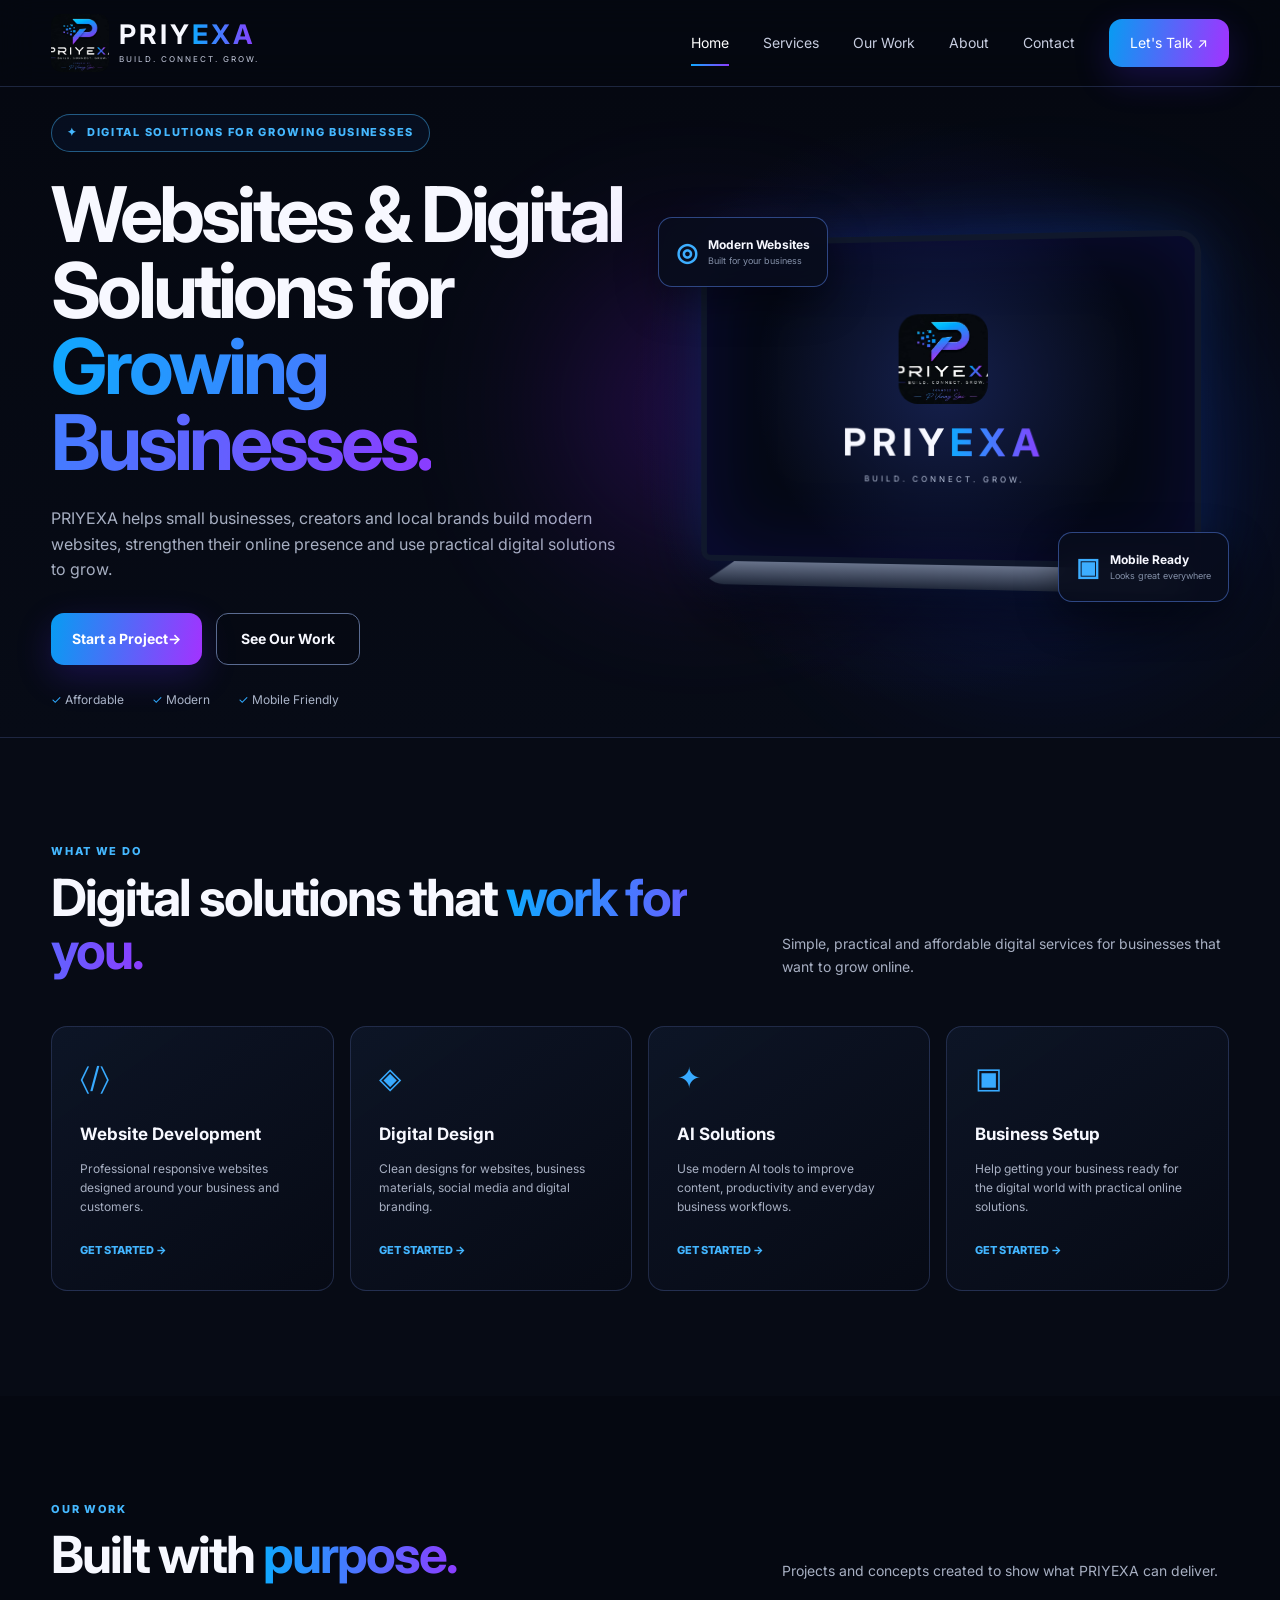
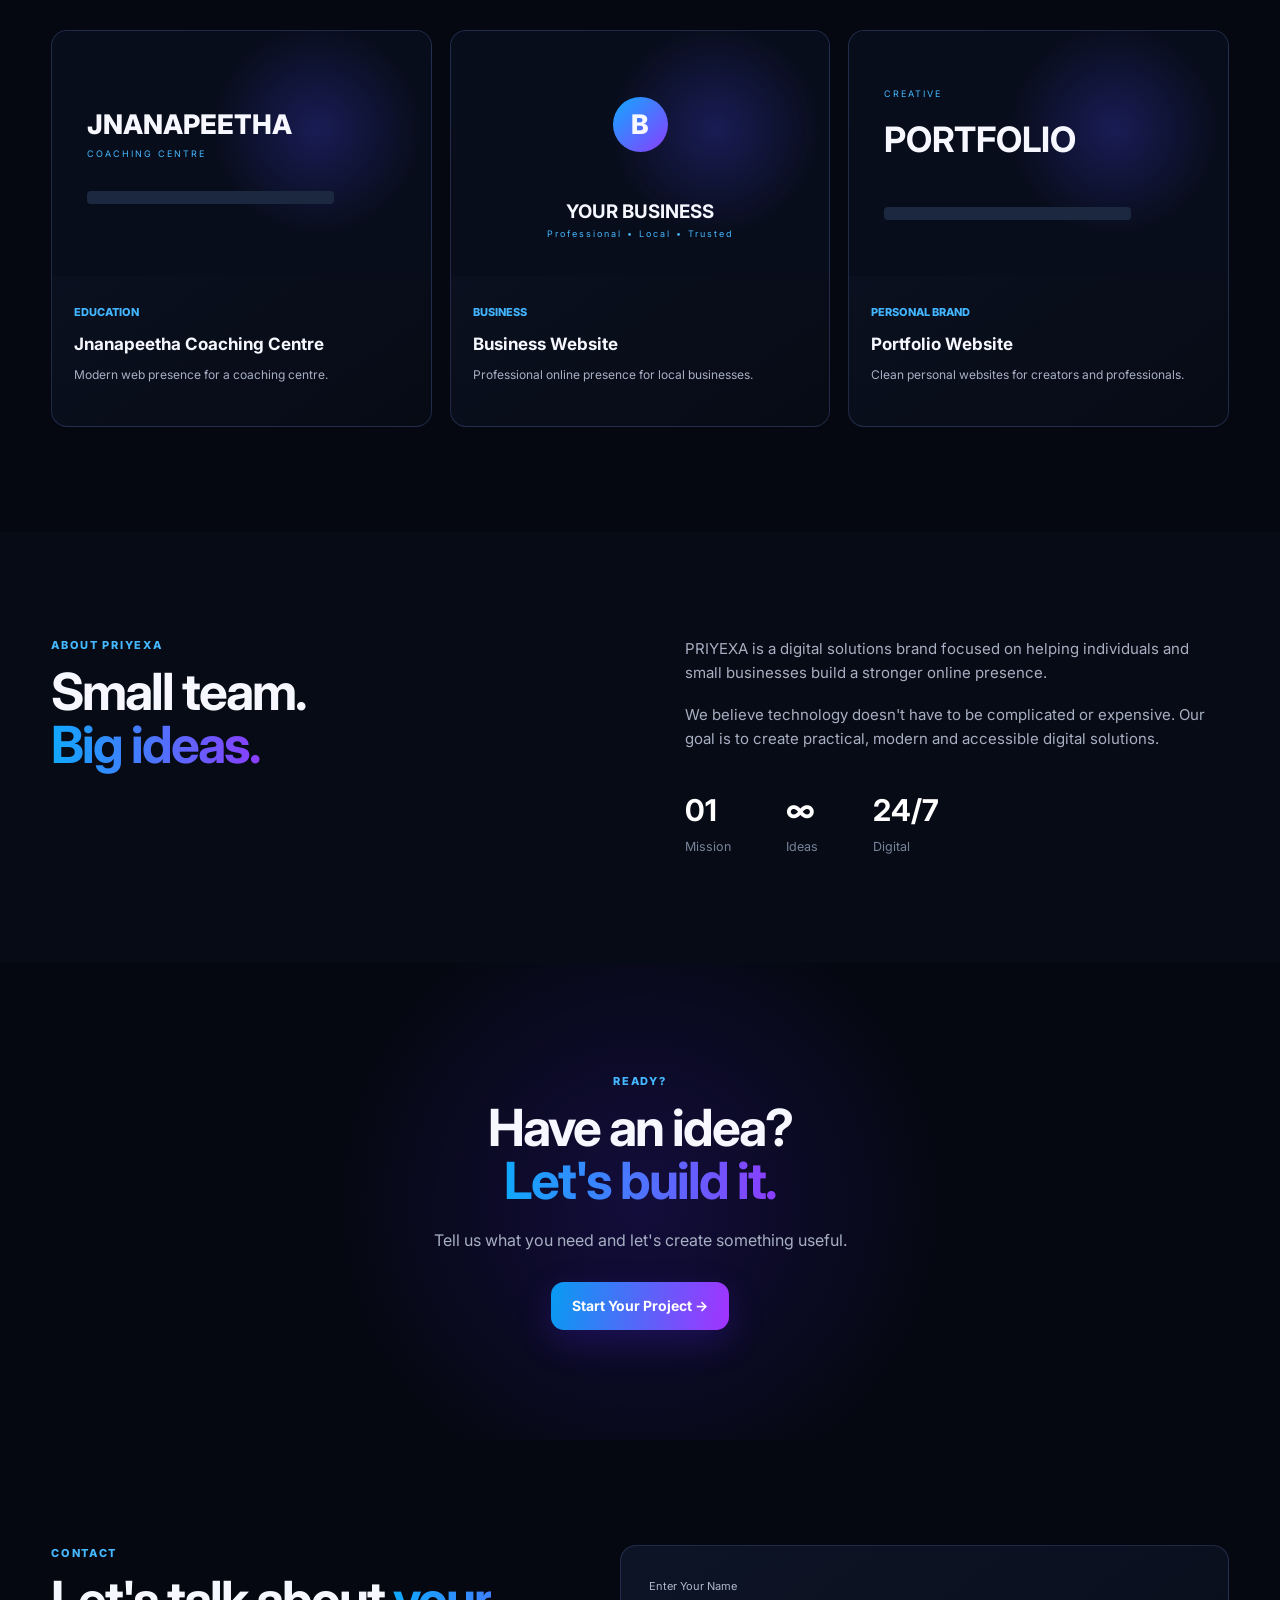
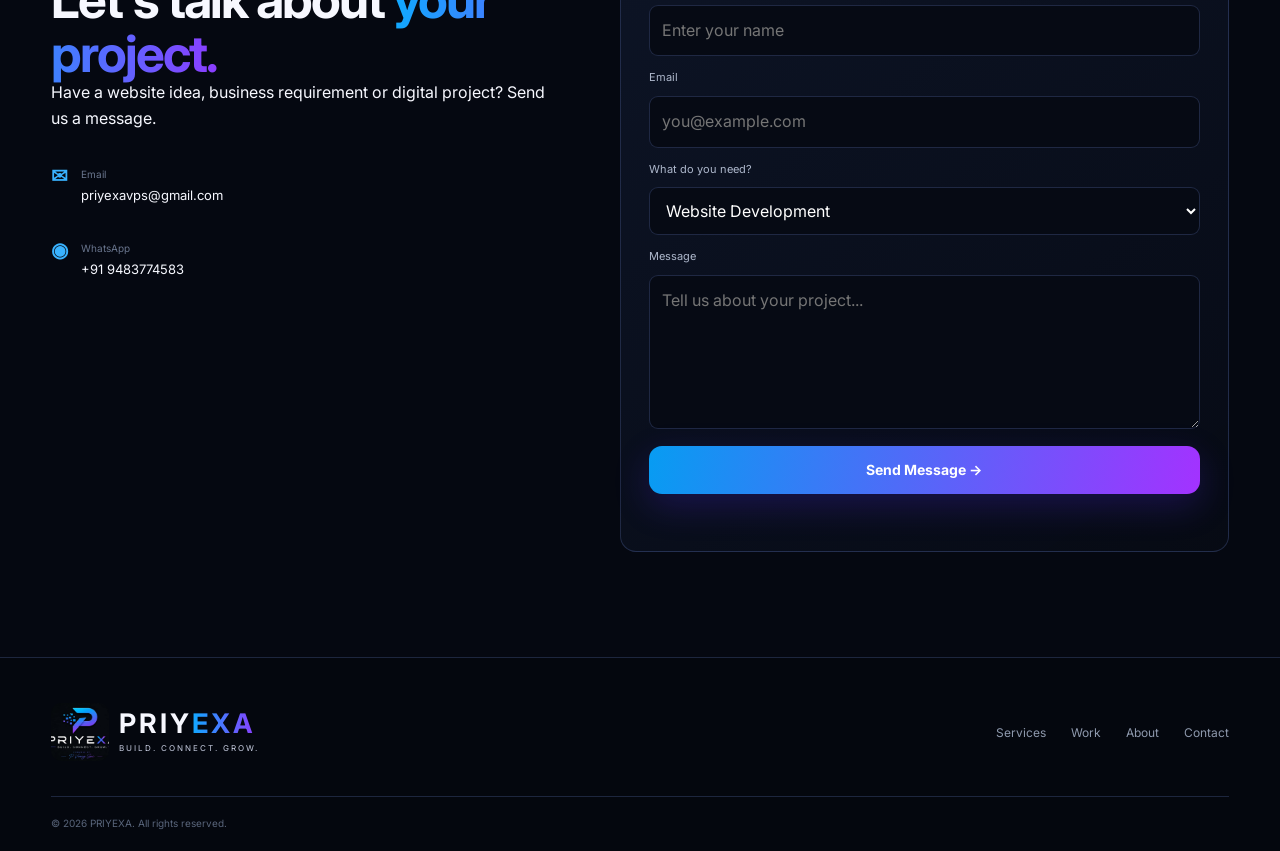
==== index.html @ 28d3264d "Update index.html" ====
<!DOCTYPE html>
<html lang="en">
<head>
    <meta charset="UTF-8">
    <meta name="viewport" content="width=device-width, initial-scale=1.0">
    <meta name="description" content="PRIYEXA provides modern website development, web design and digital solutions for individuals, startups and growing businesses.">
    <meta property="og:title" content="PRIYEXA | Web Development & Digital Solutions">
<meta property="og:description" content="Modern websites, digital design and practical digital solutions for businesses and creators.">
<meta property="og:type" content="website">
<meta property="og:url" content="https://priyexa143.github.io/priyexa/">
<meta property="og:image" content="https://priyexa143.github.io/priyexa/images/priyexa-mark.jpg">

<meta name="twitter:card" content="summary">
<meta name="twitter:title" content="PRIYEXA | Web Development & Digital Solutions">
<meta name="twitter:description" content="Modern websites and digital solutions by PRIYEXA.">
<meta name="twitter:image" content="https://priyexa143.github.io/priyexa/images/priyexa-mark.jpg">
<title>PRIYEXA | Web Development & Digital Solutions</title>
    <link rel="canonical" href="https://priyexa143.github.io/priyexa/">
    <link rel="stylesheet" href="style.css">
    <link rel="preconnect" href="https://fonts.googleapis.com">
    <link rel="preconnect" href="https://fonts.gstatic.com" crossorigin>
    <link href="https://fonts.googleapis.com/css2?family=Inter:wght@400;500;600;700;800&display=swap" rel="stylesheet">
    <script type="application/ld+json">
{
  "@context": "https://schema.org",
  "@type": "Organization",
  "name": "PRIYEXA",
  "url": "https://priyexa143.github.io/priyexa/",
  "logo": "https://priyexa143.github.io/priyexa/images/priyexa-mark.jpg",
  "description": "PRIYEXA provides modern website development, web design and digital solutions for individuals, startups and growing businesses.",
  "email": "priyexavps@gmail.com",
  "telephone": "+91 9483774583"
}
</script>
    <meta name="google-site-verification" content="zTNEkJWKzcSMP_slJWa2VaDtg03d4WR7d7Hxm1Hch7w" />
</head>
<body>

<header class="navbar">
    <div class="nav-wrap">
        <a class="brand" href="#home" aria-label="PRIYEXA home">
            <img src="images/priyexa-mark.jpg" alt="PRIYEXA mark">
            <span>
                <strong>PRIY<span>EXA</span></strong>
                <small>BUILD. CONNECT. GROW.</small>
            </span>
        </a>

        <button class="menu-btn" id="menuBtn" aria-label="Open navigation">☰</button>

        <nav id="navMenu">
            <a class="active" href="#home">Home</a>
            <a href="#services">Services</a>
            <a href="#work">Our Work</a>
            <a href="#about">About</a>
            <a href="#contact">Contact</a>
            <a class="nav-cta" href="#contact">Let's Talk <span>↗</span></a>
        </nav>
    </div>
</header>

<main>
<section class="hero" id="home">
    <div class="hero-glow glow-a"></div>
    <div class="hero-glow glow-b"></div>

    <div class="hero-wrap">
        <div class="hero-copy">
            <div class="eyebrow"><span>✦</span> DIGITAL SOLUTIONS FOR GROWING BUSINESSES</div>
            <h1>Websites & Digital Solutions for <em>Growing Businesses.</em></h1>
            <p>PRIYEXA helps small businesses, creators and local brands build modern websites, strengthen their online presence and use practical digital solutions to grow.</p>

            <div class="hero-actions">
                <a class="btn primary" href="#contact">Start a Project <span>→</span></a>
                <a class="btn ghost" href="#work">See Our Work</a>
            </div>

            <div class="checks">
                <span>✓ Affordable</span>
                <span>✓ Modern</span>
                <span>✓ Mobile Friendly</span>
            </div>
        </div>

        <div class="hero-visual">
            <div class="feature-card feature-top">
                <b>◎</b><div><strong>Modern Websites</strong><small>Built for your business</small></div>
            </div>
            <div class="feature-card feature-bottom">
                <b>▣</b><div><strong>Mobile Ready</strong><small>Looks great everywhere</small></div>
            </div>

            <div class="laptop">
                <div class="screen">
                    <div class="screen-glow"></div>
                    <img src="images/priyexa-mark.jpg" alt="PRIYEXA">
                    <h3>PRIY<span>EXA</span></h3>
                    <small>BUILD. CONNECT. GROW.</small>
                </div>
                <div class="base"></div>
            </div>
        </div>
    </div>
</section>

<section class="section services" id="services">
    <div class="container">
        <div class="section-head">
            <div>
                <p class="label">WHAT WE DO</p>
                <h2>Digital solutions that <span>work for you.</span></h2>
            </div>
            <p>Simple, practical and affordable digital services for businesses that want to grow online.</p>
        </div>

        <div class="service-grid">
            <article class="service-card"><div class="icon">〈/〉</div><h3>Website Development</h3><p>Professional responsive websites designed around your business and customers.</p><a href="#contact">Get Started →</a></article>
            <article class="service-card"><div class="icon">◈</div><h3>Digital Design</h3><p>Clean designs for websites, business materials, social media and digital branding.</p><a href="#contact">Get Started →</a></article>
            <article class="service-card"><div class="icon">✦</div><h3>AI Solutions</h3><p>Use modern AI tools to improve content, productivity and everyday business workflows.</p><a href="#contact">Get Started →</a></article>
            <article class="service-card"><div class="icon">▣</div><h3>Business Setup</h3><p>Help getting your business ready for the digital world with practical online solutions.</p><a href="#contact">Get Started →</a></article>
        </div>
    </div>
</section>

<section class="section work" id="work">
    <div class="container">
        <div class="section-head">
            <div><p class="label">OUR WORK</p><h2>Built with <span>purpose.</span></h2></div>
            <p>Projects and concepts created to show what PRIYEXA can deliver.</p>
        </div>
        <div class="work-grid">
            <article class="project"><div class="project-screen coaching"><span>JNANAPEETHA</span><small>COACHING CENTRE</small><div></div></div><div class="project-info"><b>Education</b><h3>Jnanapeetha Coaching Centre</h3><p>Modern web presence for a coaching centre.</p></div></article>
            <article class="project"><div class="project-screen business"><span>B</span><h3>YOUR BUSINESS</h3><small>Professional • Local • Trusted</small></div><div class="project-info"><b>Business</b><h3>Business Website</h3><p>Professional online presence for local businesses.</p></div></article>
            <article class="project"><div class="project-screen portfolio"><small>CREATIVE</small><h3>PORTFOLIO</h3><div></div></div><div class="project-info"><b>Personal Brand</b><h3>Portfolio Website</h3><p>Clean personal websites for creators and professionals.</p></div></article>
        </div>
    </div>
</section>

<section class="section about" id="about">
    <div class="container about-grid">
        <div><p class="label">ABOUT PRIYEXA</p><h2>Small team.<br><span>Big ideas.</span></h2></div>
        <div class="about-copy">
            <p>PRIYEXA is a digital solutions brand focused on helping individuals and small businesses build a stronger online presence.</p>
            <p>We believe technology doesn't have to be complicated or expensive. Our goal is to create practical, modern and accessible digital solutions.</p>
            <div class="stats"><div><strong>01</strong><small>Mission</small></div><div><strong>∞</strong><small>Ideas</small></div><div><strong>24/7</strong><small>Digital</small></div></div>
        </div>
    </div>
</section>

<section class="cta">
    <div class="container">
        <p class="label">READY?</p>
        <h2>Have an idea?<br><span>Let's build it.</span></h2>
        <p>Tell us what you need and let's create something useful.</p>
        <a class="btn primary" href="#contact">Start Your Project →</a>
    </div>
</section>

<section class="section contact" id="contact">
    <div class="container contact-grid">
        <div>
            <p class="label">CONTACT</p>
            <h2>Let's talk about <span>your project.</span></h2>
            <p>Have a website idea, business requirement or digital project? Send us a message.</p>
            <div class="contact-detail"><b>✉</b><div><small>Email</small><p>priyexavps@gmail.com</p></div></div> 
            <div class="contact-detail"><b>◉</b><div><small>WhatsApp</small><p>+91 9483774583</p></div></div>
        </div>

        <form id="contactForm">
            <label>Enter Your Name</label><input id="name" required placeholder="Enter your name">
            <label>Email</label><input id="email" type="email" required placeholder="you@example.com">
            <label>What do you need?</label>
            <select id="service"><option>Website Development</option><option>Digital Design</option><option>AI Solution</option><option>Something Else</option></select>
            <label>Message</label><textarea id="message" required rows="5" placeholder="Tell us about your project..."></textarea>
            <button class="btn primary" type="submit">Send Message →</button>
            <p id="formMessage" class="form-message"></p>
        </form>
    </div>
</section>
</main>

<footer>
    <div class="container footer-top">
        <div class="brand footer-brand"><img src="images/priyexa-mark.jpg" alt=""><span><strong>PRIY<span>EXA</span></strong><small>BUILD. CONNECT. GROW.</small></span></div>
        <div class="footer-links"><a href="#services">Services</a><a href="#work">Work</a><a href="#about">About</a><a href="#contact">Contact</a></div>
    </div>
    <div class="container copyright">© <span id="year"></span> PRIYEXA. All rights reserved.</div>
</footer>

<script src="script.js"></script>
</body>
</html>
---- style.css ----
:root{
--bg:#050811;--panel:#0a1020;--text:#f7f8ff;--muted:#a7afc2;--line:rgba(130,160,255,.20);
--blue:#10a9ff;--purple:#8b3dff;--pink:#c238ff;
}
*{box-sizing:border-box;margin:0;padding:0}
html{scroll-behavior:smooth}
body{font-family:Inter,sans-serif;background:var(--bg);color:var(--text);line-height:1.6;overflow-x:hidden}
a{text-decoration:none;color:inherit}button,input,textarea,select{font:inherit}
.container,.nav-wrap,.hero-wrap{width:min(92%,1180px);margin:auto}
.navbar{position:sticky;top:0;z-index:50;background:rgba(5,8,17,.82);backdrop-filter:blur(18px);border-bottom:1px solid var(--line)}
.nav-wrap{height:86px;display:flex;align-items:center;justify-content:space-between}
.brand{display:flex;align-items:center;gap:10px}
.brand img{width:58px;height:58px;object-fit:cover;border-radius:10px}
.brand strong{font-size:27px;letter-spacing:3px;line-height:1;display:block}
.brand strong span{background:linear-gradient(90deg,var(--blue),var(--purple));-webkit-background-clip:text;color:transparent}
.brand small{display:block;color:#c7cde0;font-size:8px;letter-spacing:2px;margin-top:5px}
nav{display:flex;align-items:center;gap:34px}
nav a{color:#c7cde0;font-size:14px}
nav a:hover,nav a.active{color:white}
nav a.active{position:relative}
nav a.active:after{content:"";position:absolute;left:0;right:0;height:2px;bottom:-12px;background:linear-gradient(90deg,var(--blue),var(--purple))}
.nav-cta,.btn.primary{background:linear-gradient(100deg,#079cf2,#a332ff);border:0!important;color:white!important;border-radius:13px;padding:13px 21px;box-shadow:0 12px 35px rgba(88,42,255,.22)}
.menu-btn{display:none;background:none;border:0;color:white;font-size:27px}
.hero{position:relative;min-height:650px;border-bottom:1px solid var(--line);overflow:hidden;background:radial-gradient(circle at 72% 50%,rgba(52,52,255,.18),transparent 30%),linear-gradient(180deg,#050811,#070b16)}
.hero-wrap{min-height:650px;display:grid;grid-template-columns:1fr 1fr;align-items:center;gap:35px}
.eyebrow,.label{font-size:11px;letter-spacing:1.7px;font-weight:800;color:#45b8ff}
.eyebrow{display:inline-flex;gap:9px;border:1px solid rgba(69,184,255,.45);border-radius:30px;padding:9px 15px;margin-bottom:25px;background:rgba(8,20,45,.55)}
.hero h1{font-size:clamp(3.2rem,6vw,5.5rem);line-height:.99;letter-spacing:-4px;max-width:650px}
.hero h1 em{font-style:normal;background:linear-gradient(90deg,var(--blue),var(--purple));-webkit-background-clip:text;color:transparent}
.hero-copy>p{color:var(--muted);font-size:16px;max-width:620px;margin:25px 0 30px}
.hero-actions{display:flex;gap:14px;flex-wrap:wrap}.btn{display:inline-flex;align-items:center;justify-content:center;padding:14px 24px;border-radius:12px;font-weight:700;font-size:14px;transition:.25s}.btn:hover{transform:translateY(-2px)}
.btn.ghost{border:1px solid #5a6b91;background:rgba(5,8,17,.35)}
.checks{display:flex;gap:28px;color:#aab4c8;font-size:12px;margin-top:25px}.checks span:first-letter{color:#30aaff}
.hero-visual{height:520px;position:relative;display:flex;align-items:center;justify-content:center}
.laptop{position:relative;width:88%;transform:perspective(1000px) rotateY(-7deg);filter:drop-shadow(0 30px 35px rgba(0,0,0,.65))}
.screen{height:330px;border:6px solid #10182c;border-radius:22px 22px 10px 10px;background:radial-gradient(circle at 50% 45%,#15204d,#050915 65%);display:flex;flex-direction:column;align-items:center;justify-content:center;box-shadow:0 0 60px rgba(31,107,255,.25),inset 0 0 80px rgba(50,30,255,.15)}
.screen img{width:90px;height:90px;object-fit:cover;border-radius:20px;margin-bottom:8px}.screen h3{font-size:38px;letter-spacing:6px}.screen h3 span{background:linear-gradient(90deg,var(--blue),var(--purple));-webkit-background-clip:text;color:transparent}.screen small{letter-spacing:3px;color:#b7c1da;font-size:8px}.base{height:24px;background:linear-gradient(#68738b,#20283a);clip-path:polygon(7% 0,93% 0,100% 100%,0 100%);border-radius:0 0 30px 30px}
.feature-card{position:absolute;z-index:3;display:flex;gap:10px;align-items:center;padding:14px 17px;border:1px solid rgba(94,143,255,.45);background:rgba(8,13,28,.9);backdrop-filter:blur(15px);border-radius:14px;box-shadow:0 15px 40px rgba(0,0,0,.4)}
.feature-card b{font-size:25px;color:#3daeff}.feature-card strong{display:block;font-size:12px}.feature-card small{display:block;color:#8490a8;font-size:9px}.feature-top{top:65px;left:0}.feature-bottom{right:0;bottom:70px}.hero-glow{position:absolute;border-radius:50%;filter:blur(90px);opacity:.25}.glow-a{width:350px;height:350px;background:#123eff;right:5%;top:30%}.glow-b{width:250px;height:250px;background:#8a16ff;left:45%;top:30%}
.section{padding:105px 0}.section-head{display:grid;grid-template-columns:1.2fr .8fr;gap:60px;align-items:end;margin-bottom:48px}.section-head h2,.about h2,.contact h2,.cta h2{font-size:clamp(2.2rem,4vw,4rem);line-height:1.05;letter-spacing:-2px;margin-top:10px}.section-head h2 span,.about h2 span,.contact h2 span,.cta h2 span{background:linear-gradient(90deg,var(--blue),var(--purple));-webkit-background-clip:text;color:transparent}.section-head>p,.about-copy,.contact>p{color:var(--muted);font-size:14px}
.services{background:#070b15}.service-grid{display:grid;grid-template-columns:repeat(4,1fr);gap:16px}.service-card,.project,form{background:linear-gradient(145deg,rgba(14,22,40,.9),rgba(7,11,21,.95));border:1px solid var(--line);border-radius:16px}.service-card{padding:28px;transition:.25s}.service-card:hover,.project:hover{transform:translateY(-5px);border-color:rgba(70,150,255,.5)}.icon{font-size:29px;color:#38aaff;margin-bottom:20px}.service-card h3{font-size:17px;margin-bottom:10px}.service-card p,.project-info p{color:var(--muted);font-size:12px;margin-bottom:20px}.service-card a,.project-info>b{color:#43b5ff;font-size:11px;font-weight:800;text-transform:uppercase}
.work-grid{display:grid;grid-template-columns:repeat(3,1fr);gap:18px}.project{overflow:hidden;transition:.25s}.project-screen{height:245px;padding:35px;display:flex;flex-direction:column;justify-content:center;align-items:flex-start;background:radial-gradient(circle at 70% 40%,rgba(75,72,255,.25),transparent 35%),#080d1b}.project-screen span{font-size:27px;font-weight:800}.project-screen small{color:#45b8ff;font-size:9px;letter-spacing:2px}.project-screen>div{width:80%;height:13px;background:#1c2840;border-radius:4px;margin-top:30px}.business{align-items:center;text-align:center}.business span{width:55px;height:55px;display:grid;place-items:center;border-radius:50%;background:linear-gradient(135deg,var(--blue),var(--purple));margin:auto}.business h3{margin-top:14px}.portfolio h3{font-size:35px;margin:10px 0}.project-info{padding:22px}.project-info h3{margin:7px 0;font-size:17px}
.about{background:#070b15}.about-grid{display:grid;grid-template-columns:1fr 1fr;gap:90px}.about-copy{font-size:15px}.about-copy p{margin-bottom:18px}.stats{display:flex;gap:55px;margin-top:35px}.stats strong{display:block;font-size:30px;color:white}.stats small{color:#78849c}
.cta{text-align:center;padding:110px 0;background:radial-gradient(circle at center,rgba(84,35,255,.18),transparent 45%)}.cta>div>p:not(.label){color:var(--muted);margin:20px 0 28px}
.contact-grid{display:grid;grid-template-columns:.9fr 1.1fr;gap:70px}.contact>div>p:not(.label){color:var(--muted);margin-top:20px}.contact-detail{display:flex;gap:13px;margin-top:28px}.contact-detail b{color:#39b2ff;font-size:20px}.contact-detail small{color:#69758d;font-size:10px}.contact-detail p{font-size:13px}
form{padding:28px;display:flex;flex-direction:column;gap:9px}form label{font-size:11px;color:#aeb8cc;margin-top:4px}form input,form select,form textarea{background:#060a14;color:white;border:1px solid var(--line);border-radius:9px;padding:12px;outline:none}form input:focus,form select:focus,form textarea:focus{border-color:#3aaeff}form button{border:0;cursor:pointer;margin-top:8px}.form-message{min-height:20px;color:#6e7d99;font-size:11px}
footer{border-top:1px solid var(--line);background:#04070e;padding:45px 0 20px}.footer-top{display:flex;justify-content:space-between;align-items:center;padding-bottom:35px}.footer-links{display:flex;gap:25px;color:#8e99ad;font-size:12px}.copyright{border-top:1px solid var(--line);padding-top:18px;color:#59657b;font-size:10px}
@media(max-width:950px){.hero-wrap{grid-template-columns:1fr;text-align:center;padding:60px 0}.hero-copy>p{margin-left:auto;margin-right:auto}.hero-actions,.checks{justify-content:center}.hero-visual{height:430px}.service-grid{grid-template-columns:1fr 1fr}.section-head{grid-template-columns:1fr}.work-grid{grid-template-columns:1fr 1fr}.about-grid,.contact-grid{grid-template-columns:1fr;gap:45px}}
@media(max-width:700px){.nav-wrap{height:74px}.menu-btn{display:block}nav{display:none;position:absolute;top:74px;left:0;right:0;background:#050811;border-bottom:1px solid var(--line);padding:12px 5%;flex-direction:column;gap:0}nav.open{display:flex}nav a{padding:14px 0;border-bottom:1px solid var(--line)}.nav-cta{margin-top:10px;text-align:center}.brand strong{font-size:22px}.brand img{width:48px;height:48px}.hero h1{letter-spacing:-2.5px}.hero-visual{height:330px}.screen{height:220px}.feature-card{transform:scale(.8)}.feature-top{left:-10px;top:20px}.feature-bottom{right:-10px;bottom:20px}.service-grid,.work-grid{grid-template-columns:1fr}.section{padding:75px 0}.footer-top{flex-direction:column;align-items:flex-start;gap:25px}.footer-links{flex-wrap:wrap}}
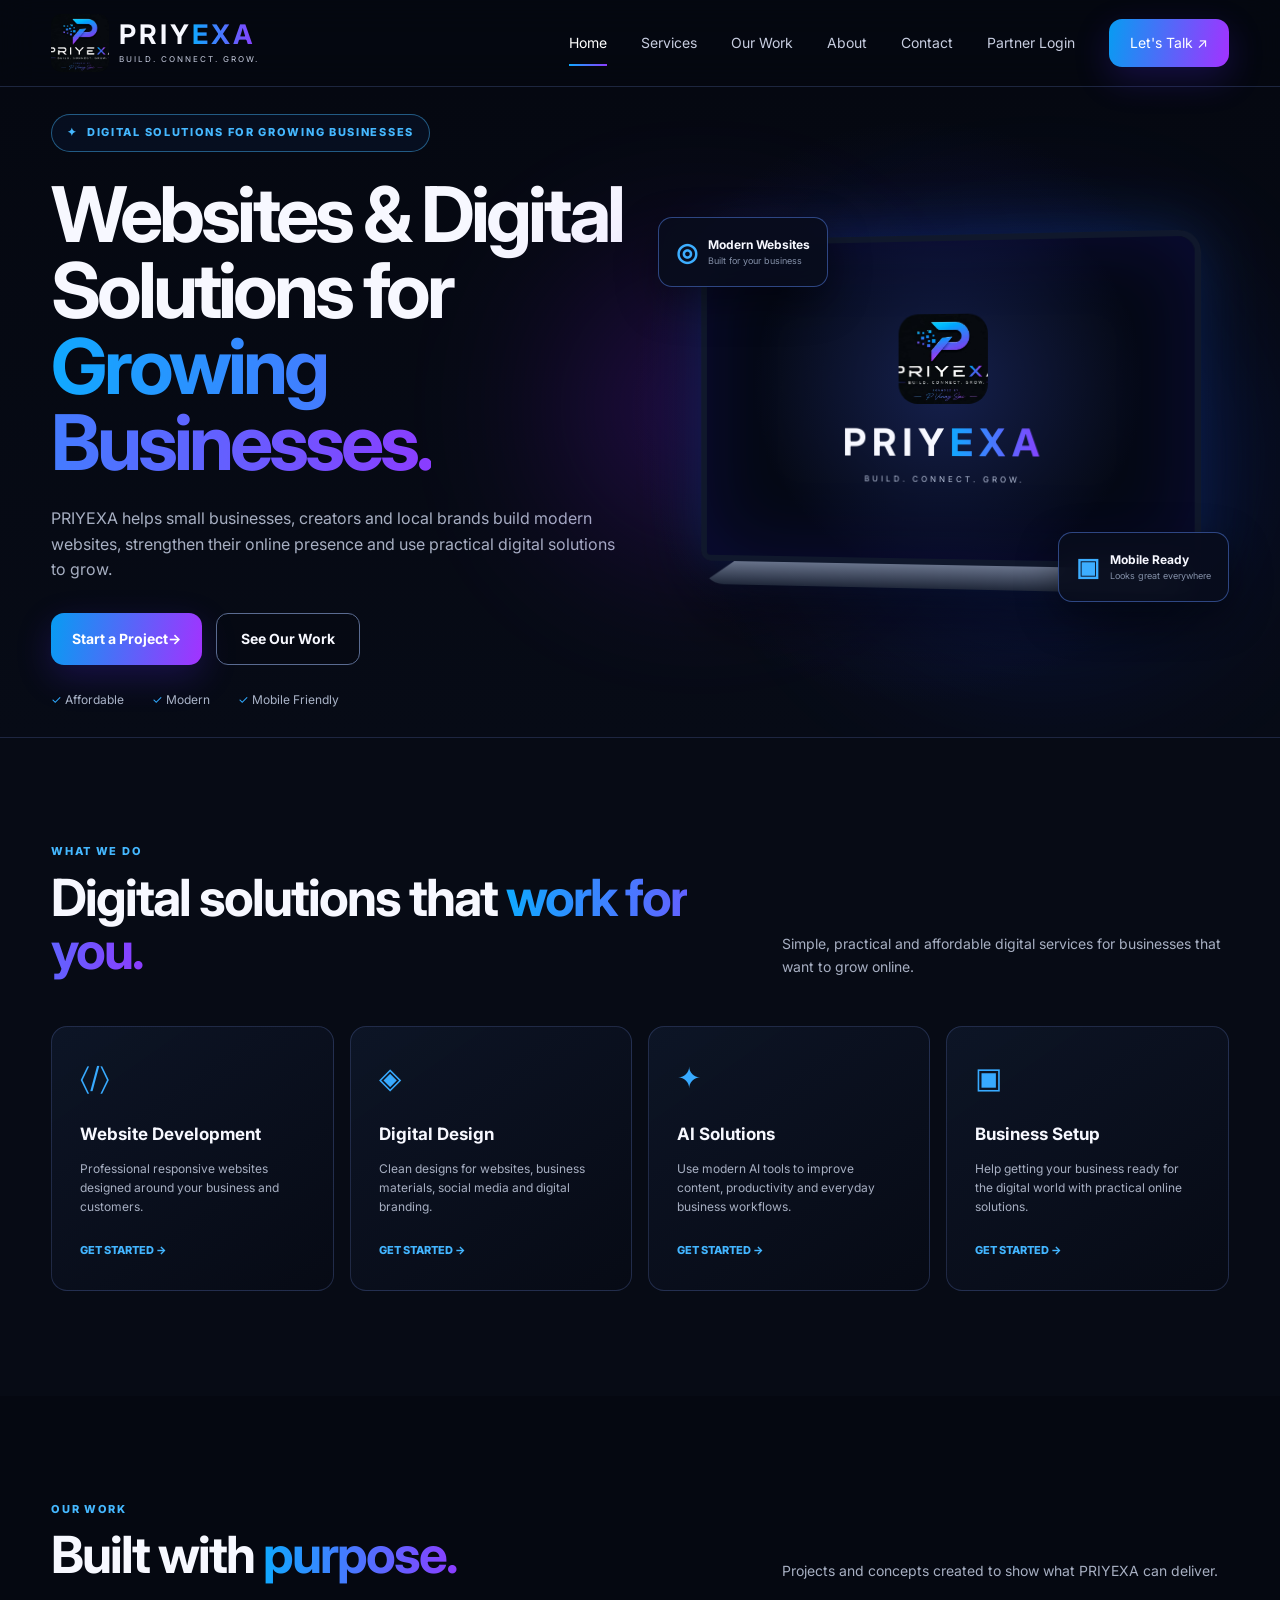
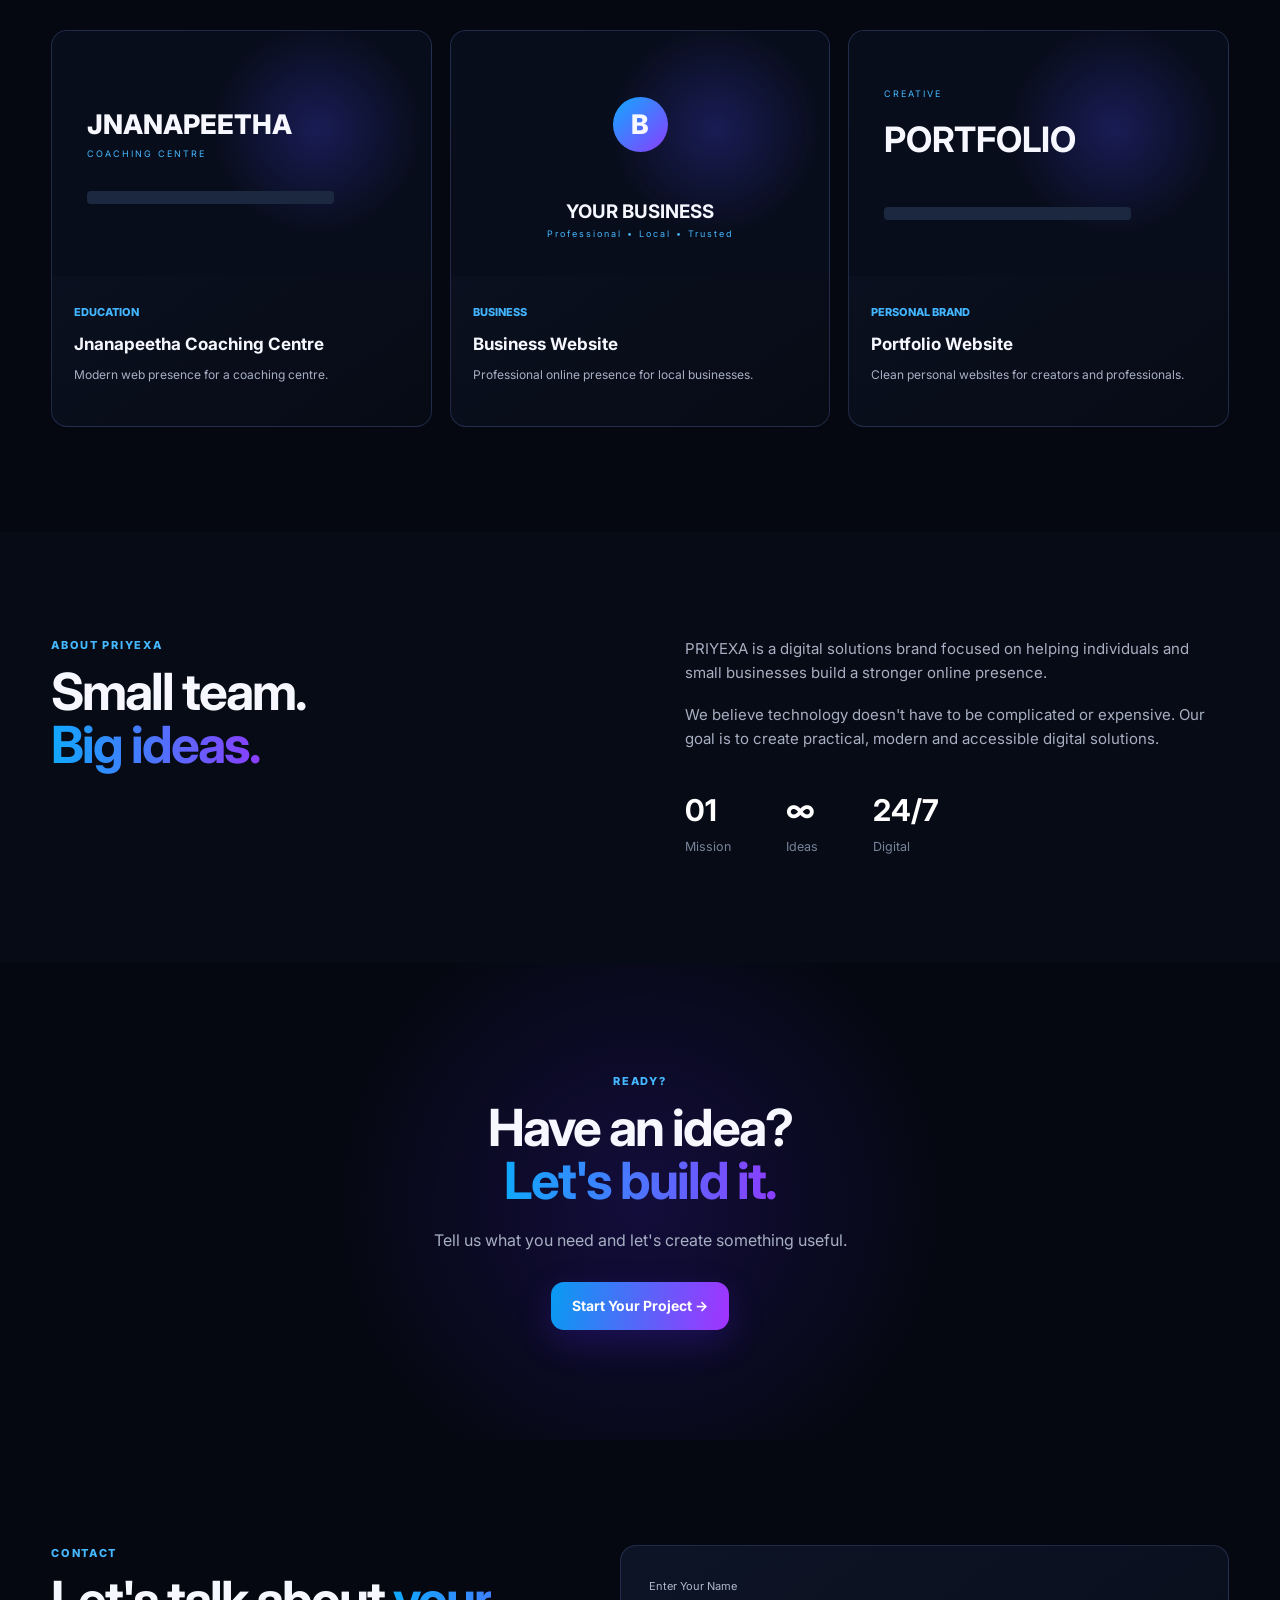
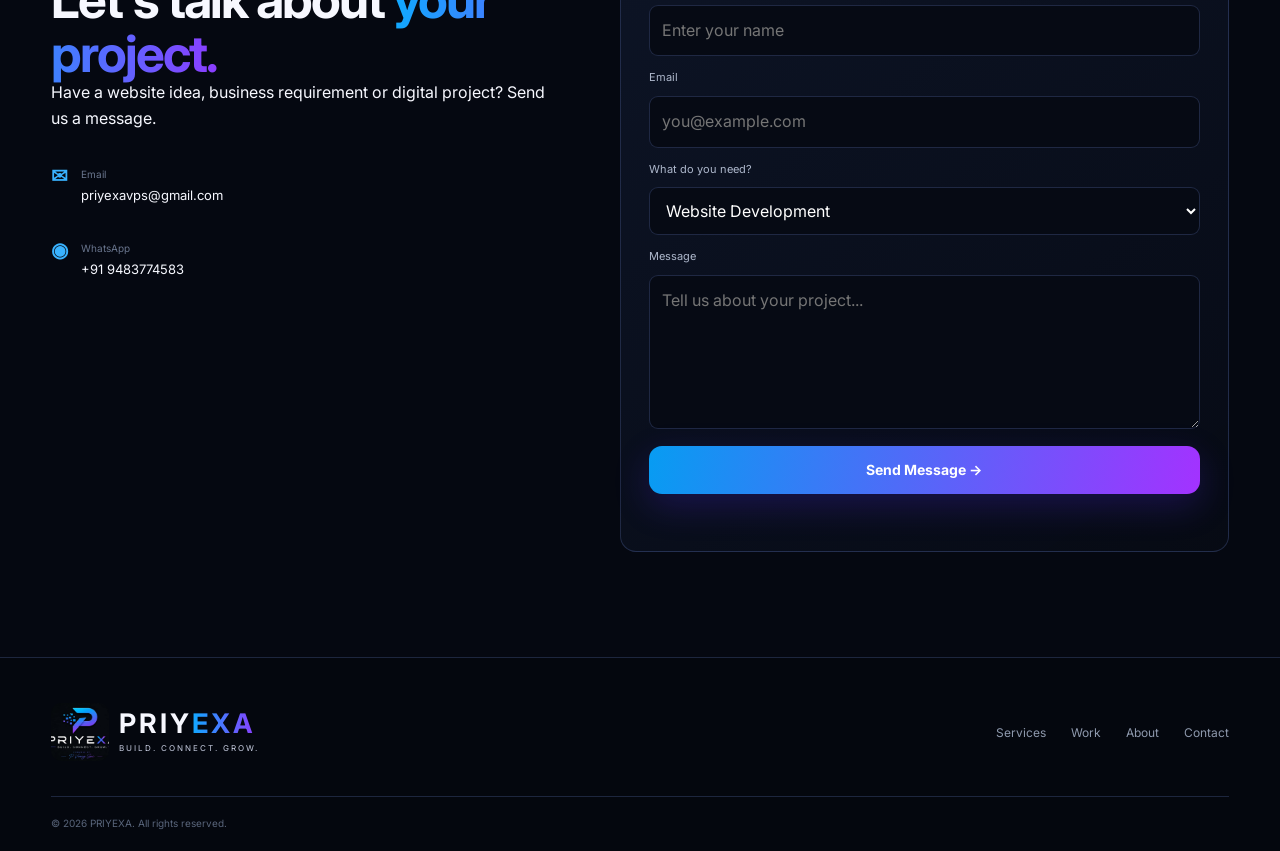
==== commit 50c521f9: "Update index.html" ====
--- a/index.html
+++ b/index.html
@@ -5,6 +5,7 @@
     <meta name="viewport" content="width=device-width, initial-scale=1.0">
     <meta name="description" content="PRIYEXA provides modern website development, web design and digital solutions for individuals, startups and growing businesses.">
     <meta property="og:title" content="PRIYEXA | Web Development & Digital Solutions">
+    <link rel="icon" type="image/png" href="favicon.png">
 <meta property="og:description" content="Modern websites, digital design and practical digital solutions for businesses and creators.">
 <meta property="og:type" content="website">
 <meta property="og:url" content="https://priyexa143.github.io/priyexa/">
@@ -32,7 +33,6 @@
   "telephone": "+91 9483774583"
 }
 </script>
-    <meta name="google-site-verification" content="zTNEkJWKzcSMP_slJWa2VaDtg03d4WR7d7Hxm1Hch7w" />
 </head>
 <body>
 
@@ -54,6 +54,7 @@
             <a href="#work">Our Work</a>
             <a href="#about">About</a>
             <a href="#contact">Contact</a>
+             <a href="login.html">Partner Login</a>
             <a class="nav-cta" href="#contact">Let's Talk <span>↗</span></a>
         </nav>
     </div>
@@ -187,6 +188,7 @@
     <div class="container copyright">© <span id="year"></span> PRIYEXA. All rights reserved.</div>
 </footer>
 
+
 <script src="script.js"></script>
 </body>
 </html>
